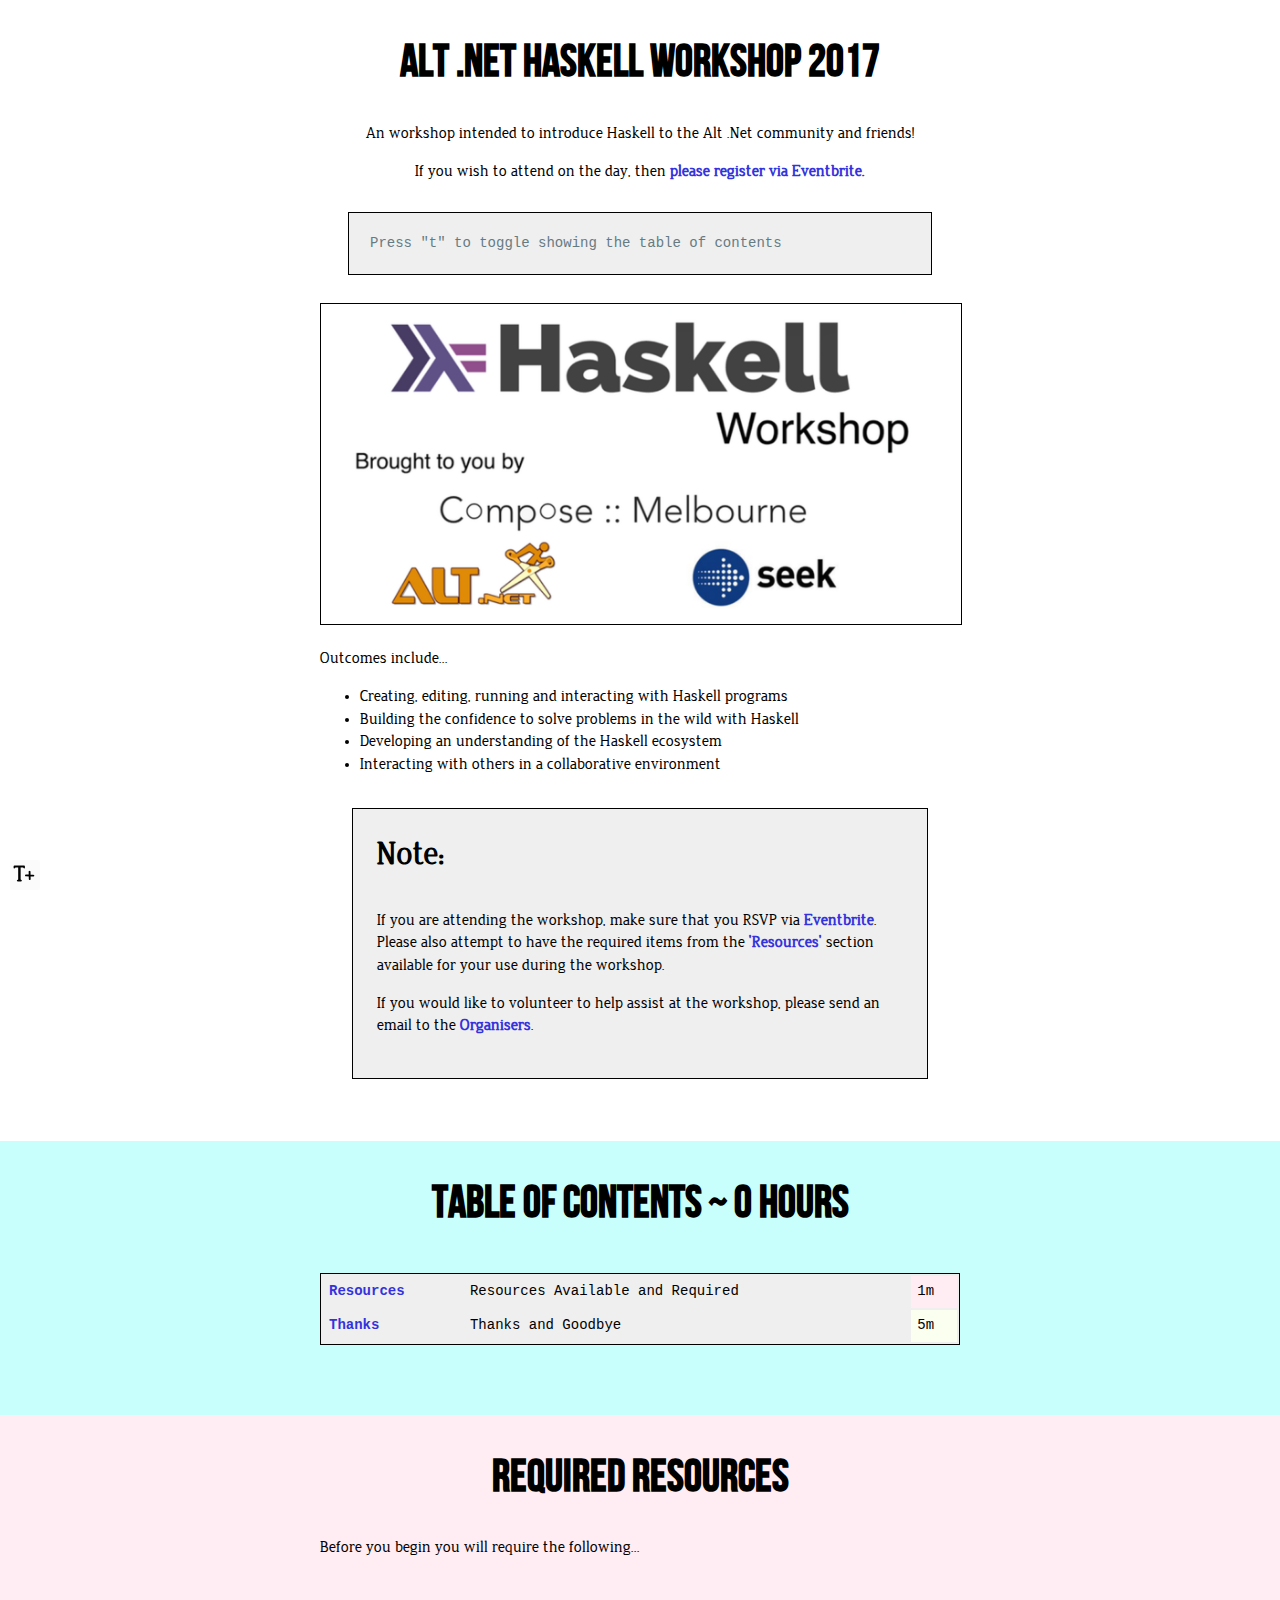
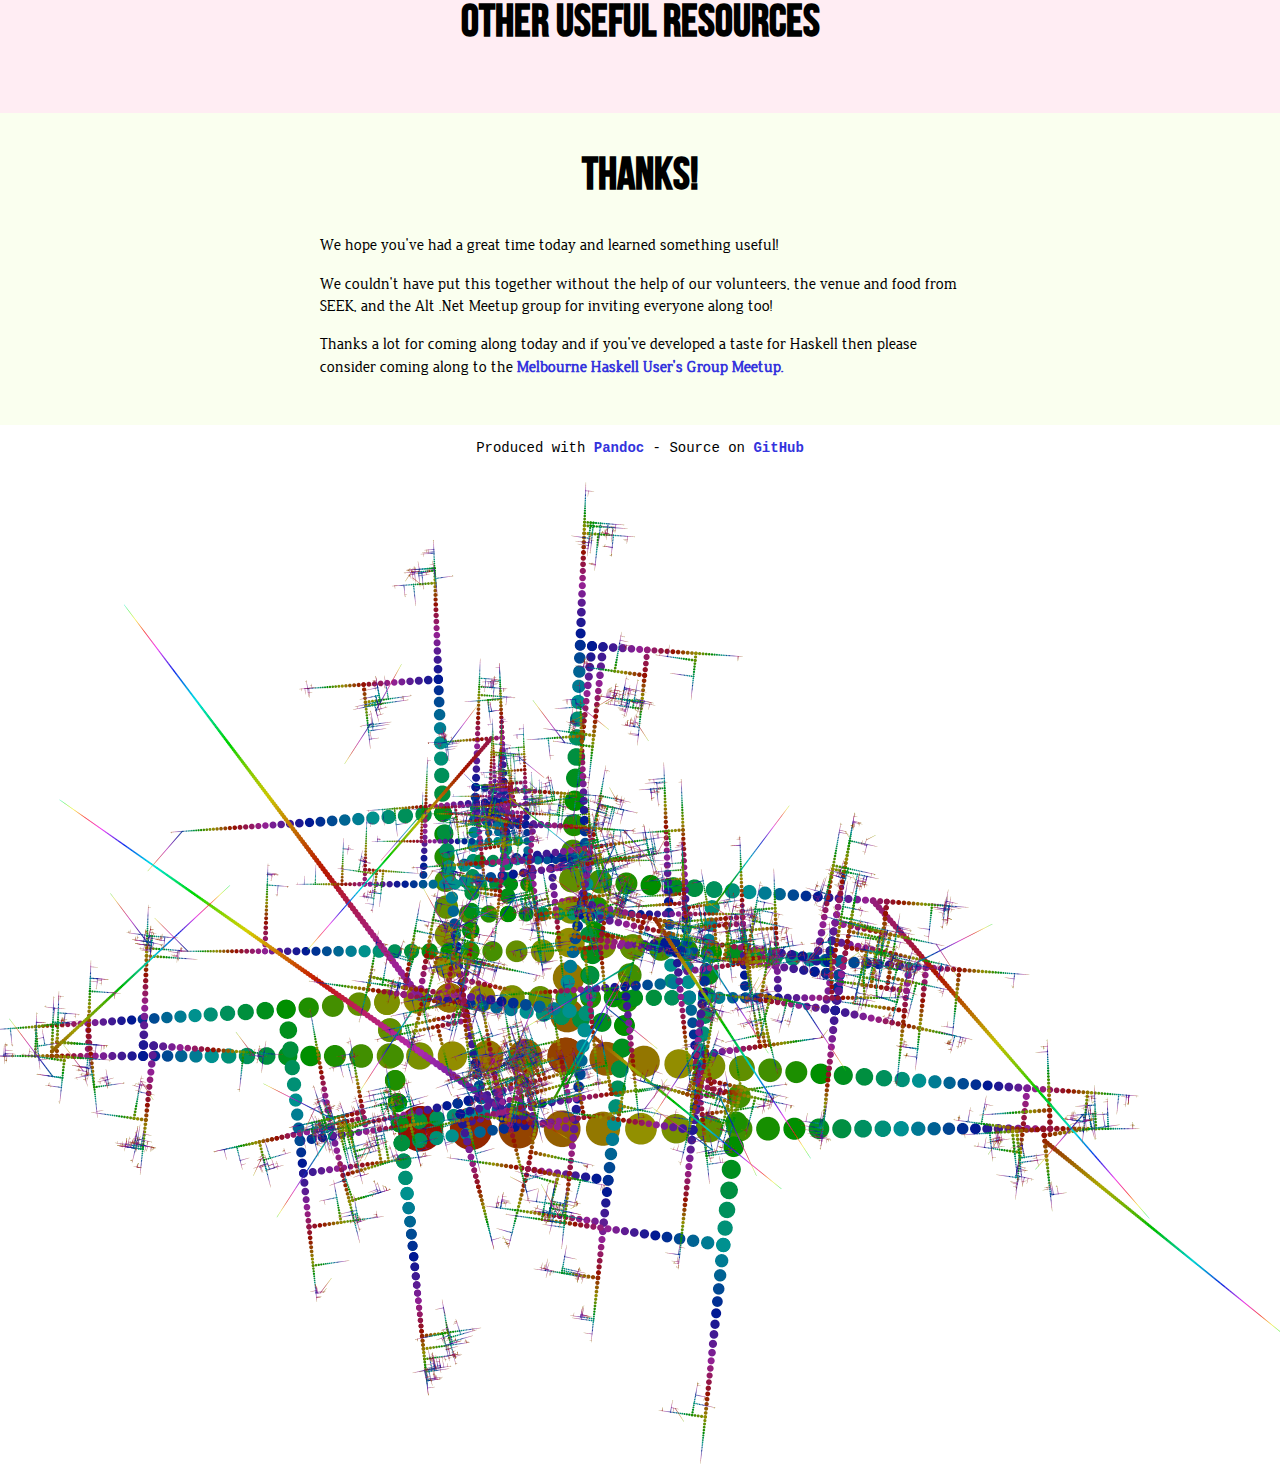
==== content/python_vala.html @ 765087a1 "draft of material; structure from altdotnet haskell workshop" ====
<!DOCTYPE HTML> <html> <head> <meta http-equiv="content-type" content="text/html; charset=utf-8"> <title>VALA Tech Camp - Introduction to Python</title> <style>.content{ max-width:640px;margin:auto;}h1{text-align:center;}hr{margin:3em;}body{ background:url("[data-uri]") center bottom no-repeat;padding:0 0 1000px 0;margin:0;}.todo{ color:red;font-weight:bold;background:black;}#content table{ background:#efefef;width:100%;}pre{ padding:1em;margin-left:1em;border-left:3px solid #888;background:#cecece;}pre[data-language]{ border-left:3px solid #87f;}pre.hidden{ display:none;}pre.instruction:before{ content:"Exercise - ";}*.nobefore:before{ display:none;}pre.instruction, pre.open{ background:#fff;border:1px solid black;color:black;}pre.answer{ display:none;background:#efe;border-left:3px solid green;}.center{ text-align:center;}a{ text-decoration:none;font-weight:bold;}table{ border:1px solid black;margin:40px auto;}td, th{ padding:6px;}img{ max-width:100%;}p code{ background:#fdf6e3;padding-left:5px;padding-right:5px;}.note{ border:1px solid black;padding:1.5em;margin:2em;background:#efefef;}.real:before{ content:"Getting Stuff Done!";text-align:center;}.note:before{ content:"Note:";}.content .notitle:before{ display:none;}.note:before, .real:before{ display:block;font-size:200%;margin-bottom:1em;}.real{ border:3px solid green;background:#afa;} #toc table tr:nth-child(50n + 0) td:last-child, .chapter:nth-child(50n + 2){ background:#c8fffd;}#toc table tr:nth-child(50n + 1) td:last-child, .chapter:nth-child(50n + 3){ background:#ffedf3;}#toc table tr:nth-child(50n + 2) td:last-child, .chapter:nth-child(50n + 4){ background:#faffef;}#toc table tr:nth-child(50n + 3) td:last-child, .chapter:nth-child(50n + 5){ background:#fadbf3;}#toc table tr:nth-child(50n + 4) td:last-child, .chapter:nth-child(50n + 6){ background:#efff8a;}#toc table tr:nth-child(50n + 5) td:last-child, .chapter:nth-child(50n + 7){ background:#f6f7ff;}#toc table tr:nth-child(50n + 6) td:last-child, .chapter:nth-child(50n + 8){ background:#dfeaff;}#toc table tr:nth-child(50n + 7) td:last-child, .chapter:nth-child(50n + 9){ background:#f6fbfb;}#toc table tr:nth-child(50n + 8) td:last-child, .chapter:nth-child(50n + 10){ background:#c4eff4;}#toc table tr:nth-child(50n + 9) td:last-child, .chapter:nth-child(50n + 11){ background:#f9efd7;}#toc table tr:nth-child(50n + 10) td:last-child, .chapter:nth-child(50n + 12){ background:#fef5f9;}#toc table tr:nth-child(50n + 11) td:last-child, .chapter:nth-child(50n + 13){ background:#efc9f4;}#toc table tr:nth-child(50n + 12) td:last-child, .chapter:nth-child(50n + 14){ background:#3fd3f6;}#toc table tr:nth-child(50n + 13) td:last-child, .chapter:nth-child(50n + 15){ background:#fafffb;}#toc table tr:nth-child(50n + 14) td:last-child, .chapter:nth-child(50n + 16){ background:#f6ffff;}#toc table tr:nth-child(50n + 15) td:last-child, .chapter:nth-child(50n + 17){ background:#cfffcf;}#toc table tr:nth-child(50n + 16) td:last-child, .chapter:nth-child(50n + 18){ background:#f8fcff;}#toc table tr:nth-child(50n + 17) td:last-child, .chapter:nth-child(50n + 19){ background:#cffaf3;}#toc table tr:nth-child(50n + 18) td:last-child, .chapter:nth-child(50n + 20){ background:#c7dfcb;}#toc table tr:nth-child(50n + 19) td:last-child, .chapter:nth-child(50n + 21){ background:#f8c3e7;}#toc table tr:nth-child(50n + 20) td:last-child, .chapter:nth-child(50n + 22){ background:#ffffc4;}#toc table tr:nth-child(50n + 21) td:last-child, .chapter:nth-child(50n + 23){ background:#3fffc4;}#toc table tr:nth-child(50n + 22) td:last-child, .chapter:nth-child(50n + 24){ background:#34e5f9;}#toc table tr:nth-child(50n + 23) td:last-child, .chapter:nth-child(50n + 25){ background:#3df535;}#toc table tr:nth-child(50n + 24) td:last-child, .chapter:nth-child(50n + 26){ background:#ffeefd;}#toc table tr:nth-child(50n + 25) td:last-child, .chapter:nth-child(50n + 27){ background:#fbfbf8;}#toc table tr:nth-child(50n + 26) td:last-child, .chapter:nth-child(50n + 28){ background:#ebefcb;}#toc table tr:nth-child(50n + 27) td:last-child, .chapter:nth-child(50n + 29){ background:#e6f83f;}#toc table tr:nth-child(50n + 28) td:last-child, .chapter:nth-child(50n + 30){ background:#cfe7ee;}#toc table tr:nth-child(50n + 29) td:last-child, .chapter:nth-child(50n + 31){ background:#e7dfff;}#toc table tr:nth-child(50n + 30) td:last-child, .chapter:nth-child(50n + 32){ background:#d839f4;}#toc table tr:nth-child(50n + 31) td:last-child, .chapter:nth-child(50n + 33){ background:#fccddf;}#toc table tr:nth-child(50n + 32) td:last-child, .chapter:nth-child(50n + 34){ background:#f4e4ff;}#toc table tr:nth-child(50n + 33) td:last-child, .chapter:nth-child(50n + 35){ background:#ea3ffc;}#toc table tr:nth-child(50n + 34) td:last-child, .chapter:nth-child(50n + 36){ background:#3f39f9;}#toc table tr:nth-child(50n + 35) td:last-child, .chapter:nth-child(50n + 37){ background:#ee373f;}#toc table tr:nth-child(50n + 36) td:last-child, .chapter:nth-child(50n + 38){ background:#d7cfcf;}#toc table tr:nth-child(50n + 37) td:last-child, .chapter:nth-child(50n + 39){ background:#c3cdfe;}#toc table tr:nth-child(50n + 38) td:last-child, .chapter:nth-child(50n + 40){ background:#faf7ff;}#toc table tr:nth-child(50n + 39) td:last-child, .chapter:nth-child(50n + 41){ background:#f7e8fd;}#toc table tr:nth-child(50n + 40) td:last-child, .chapter:nth-child(50n + 42){ background:#effcde;}#toc table tr:nth-child(50n + 41) td:last-child, .chapter:nth-child(50n + 43){ background:#ffdfff;}#toc table tr:nth-child(50n + 42) td:last-child, .chapter:nth-child(50n + 44){ background:#fec3cf;}#toc table tr:nth-child(50n + 43) td:last-child, .chapter:nth-child(50n + 45){ background:#e7cf3a;}#toc table tr:nth-child(50n + 44) td:last-child, .chapter:nth-child(50n + 46){ background:#ddeffd;}#toc table tr:nth-child(50n + 45) td:last-child, .chapter:nth-child(50n + 47){ background:#eff93f;}#toc table tr:nth-child(50n + 46) td:last-child, .chapter:nth-child(50n + 48){ background:#f8fffe;}#toc table tr:nth-child(50n + 47) td:last-child, .chapter:nth-child(50n + 49){ background:#c7cff7;}#toc table tr:nth-child(50n + 48) td:last-child, .chapter:nth-child(50n + 50){ background:#dffeeb;}#toc table tr:nth-child(50n + 49) td:last-child, .chapter:nth-child(50n + 51){ background:#eaf43b;}#toc table tr:nth-child(50n + 50) td:last-child, .chapter:nth-child(50n + 52){ background:#3effcf;}.chapter{ overflow:hidden;padding-bottom:30px;}.chapter hr:first-child{ display:none;}#content > hr{ display:none;} img{ background:white;padding:20px;border:1px solid black;}.nopad img{ padding:0px;}</style> <style> #expand-content, #expand-toc{ position:fixed;z-index:100;bottom:10px;left:10px;width:30px;height:30px;background:red;padding:0;cursor:pointer;background:rgba(250,250,250,0.8) url("[data-uri]");border-radius:2px;text-indent:-500em;background-position:15px 15px;}#expand-toc{ left:10px;text-indent:4px;background-image:none;font-size:22px;font-weight:bold;}#expand-toc::before{ content:" T+";}body.floating-toc #expand-toc::before{ content:" T-";}body.small #expand-content{ background-position:0px 0px;}#floating-toc{ display:none;position:fixed;margin:0;top:0;left:0;width:100%;text-align:center;border-bottom:1px solid black;background:white;}#floating-toc table{ display:block;padding:4px 30px;margin:0;border:0;}#floating-toc table *{ font-size:11px;display:inline;} #floating-toc td:nth-child(2), #floating-toc td:nth-child(3){ display:none;}body.floating-toc #floating-toc{ display:block;}body.floating-toc .chapter:first-child{ padding-top:50px;}h1:before{ display:block;content:"";height:70px;margin:-70px 0 0;}</style> <style>html, body{ text-rendering:optimizeLegibility;-webkit-font-smoothing:antialiased;}@font-face{ font-family:'bebasneue';src:url("[data-uri]");src:url("[data-uri]") format('embedded-opentype'), url("[data-uri]") format('woff'), url("[data-uri]") format('truetype'), url("data:image/svg+xml;utf8,%3Csvg xmlns=%22http://www.w3.org/2000/svg%22/%3E") format('svg');font-weight:normal;font-style:normal;}@font-face{ font-family:'jura';src:url("[data-uri]");src:url("[data-uri]") format('embedded-opentype'), url("[data-uri]") format('woff'), url("[data-uri]") format('truetype'), url("data:image/svg+xml;utf8,%3Csvg xmlns=%22http://www.w3.org/2000/svg%22/%3E") format('svg');font-weight:normal;font-style:normal;}h1{ font-size:2.8em;}h2{ font-size:1.8em;}h3{ font-size:1.3em;}h1, h1 *, h2, h2 *{ font-family:bebasneue;}*:before{ font-weight:bold;}*{ font-family:jura;line-height:1.4;}.footer, .footer *, pre, pre *, code, code *, table, table *{ font-family:'Monaco', courier, monospace;font-size:14px;}a{ color:#33d;}p code{ white-space:nowrap;}</style> <style> pre{ background:#fdf6e3; word-wrap:break-word;margin:0px;padding:10px;color:#657b83; font-size:14px;margin-bottom:20px;}pre, code{ font-family:'Monaco', courier, monospace;}pre .comment{ color:#93a1a1; }pre .constant{ color:#657b83; }pre .constant.language{ color:#268bd2; }pre .constant.regexp{ color:#2aa198; }pre .storage{ color:#268bd2; }pre .string, pre .comment.docstring{ color:#2aa198; }pre .support.tag.script, pre .support.tag.style{ color:#2aa198; }pre .string.regexp{ color:#2aa198; }pre .string.regexp.open, pre .string.regexp.close{ color:#2aa198; }pre .keyword, pre .selector{ color:#859900; }pre .inherited-class{ font-style:italic;}pre .entity{ color:#b58900; }pre .support, *[data-language="c"] .function.call{ color:#859900; }pre .support.method{ color:#657b83; }pre .support.property{ color:#657b83; }pre .variable.global, pre .variable.class, pre .variable.instance{ color:#657b83; }</style> </head> <body class=""> <div id="content"> <div class="chapter"> <div class="content"> <h1 id="alt-.net-haskell-workshop-2017">Alt .Net Haskell Workshop 2017</h1> <div class="center important"> <p>An workshop intended to introduce Haskell to the Alt .Net community and friends!</p> <p>If you wish to attend on the day, then <a href="https://www.eventbrite.com/e/haskell-workshop-tickets-31769054096">please register via Eventbrite.</a></p> </div> <div class="important"> <pre class="note notitle"><code>Press &quot;t&quot; to toggle showing the table of contents</code></pre> </div> <div class="center nopad"> <img src="[data-uri]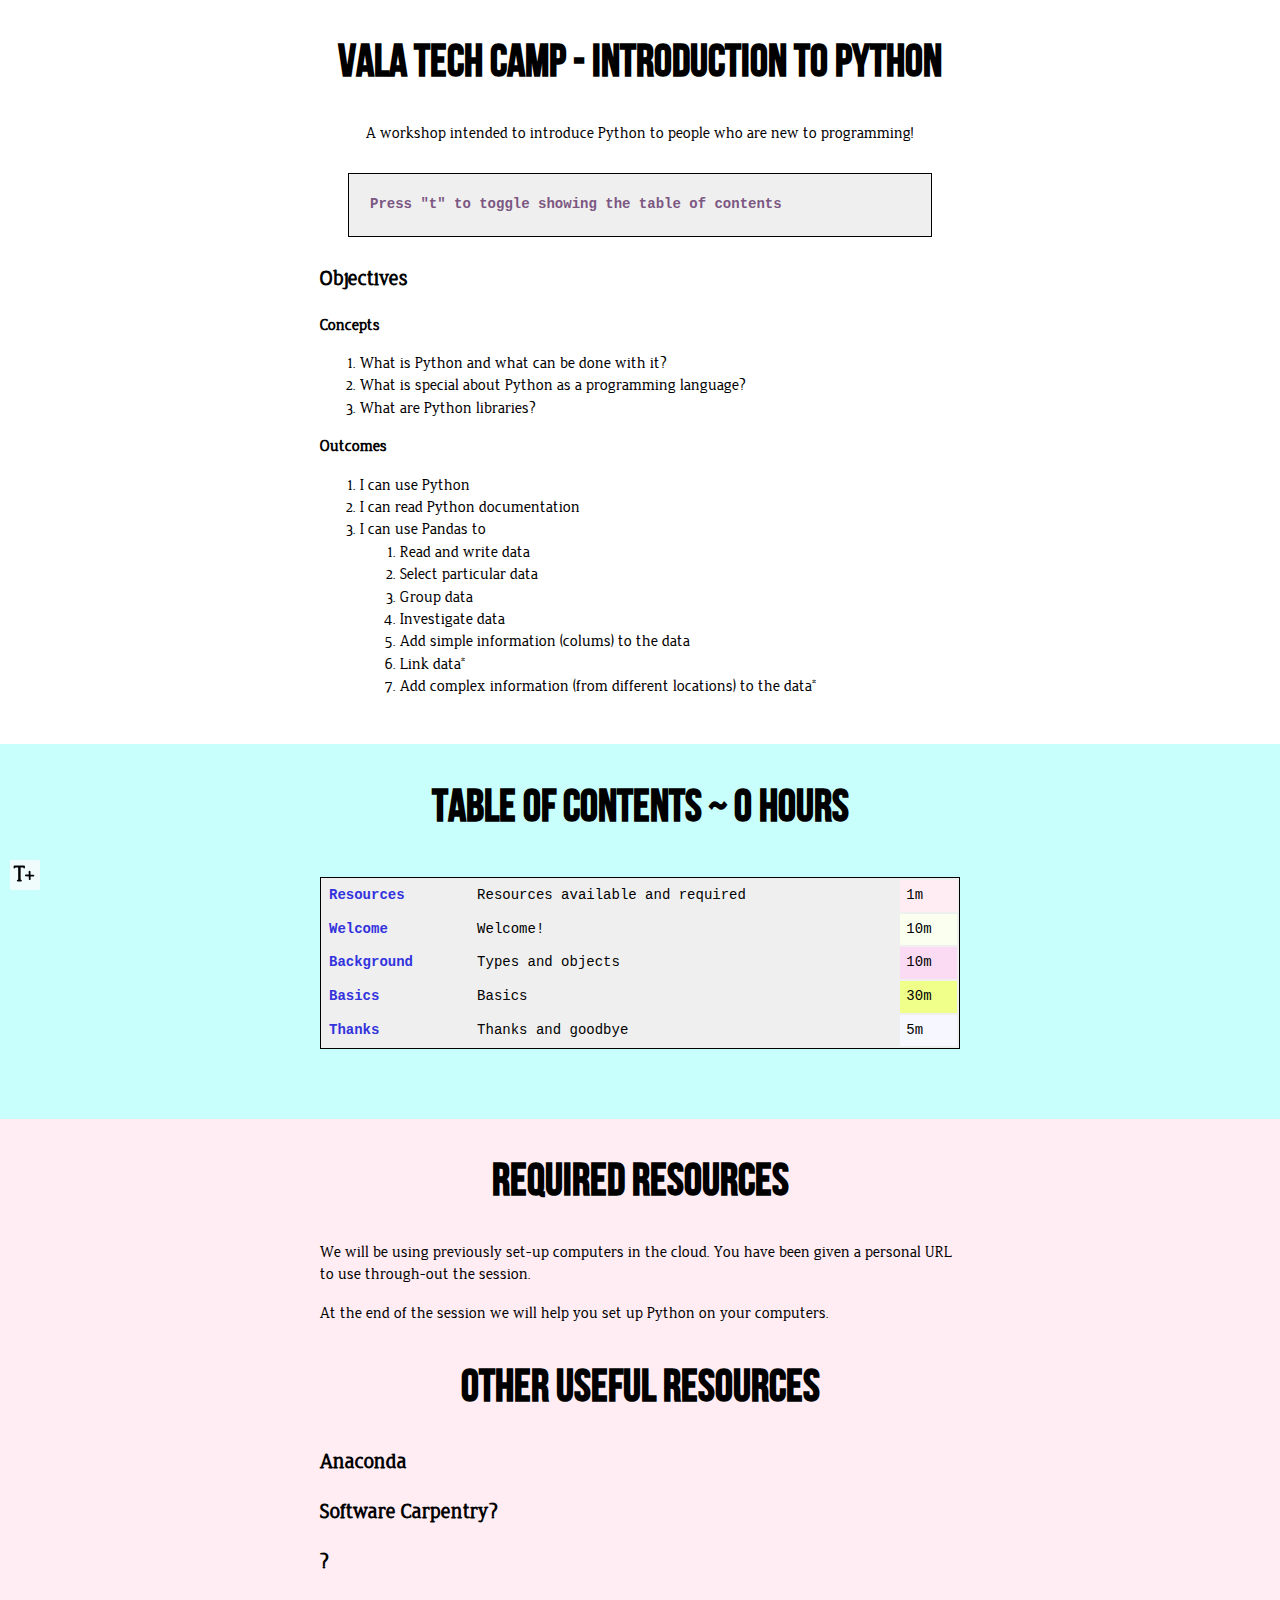
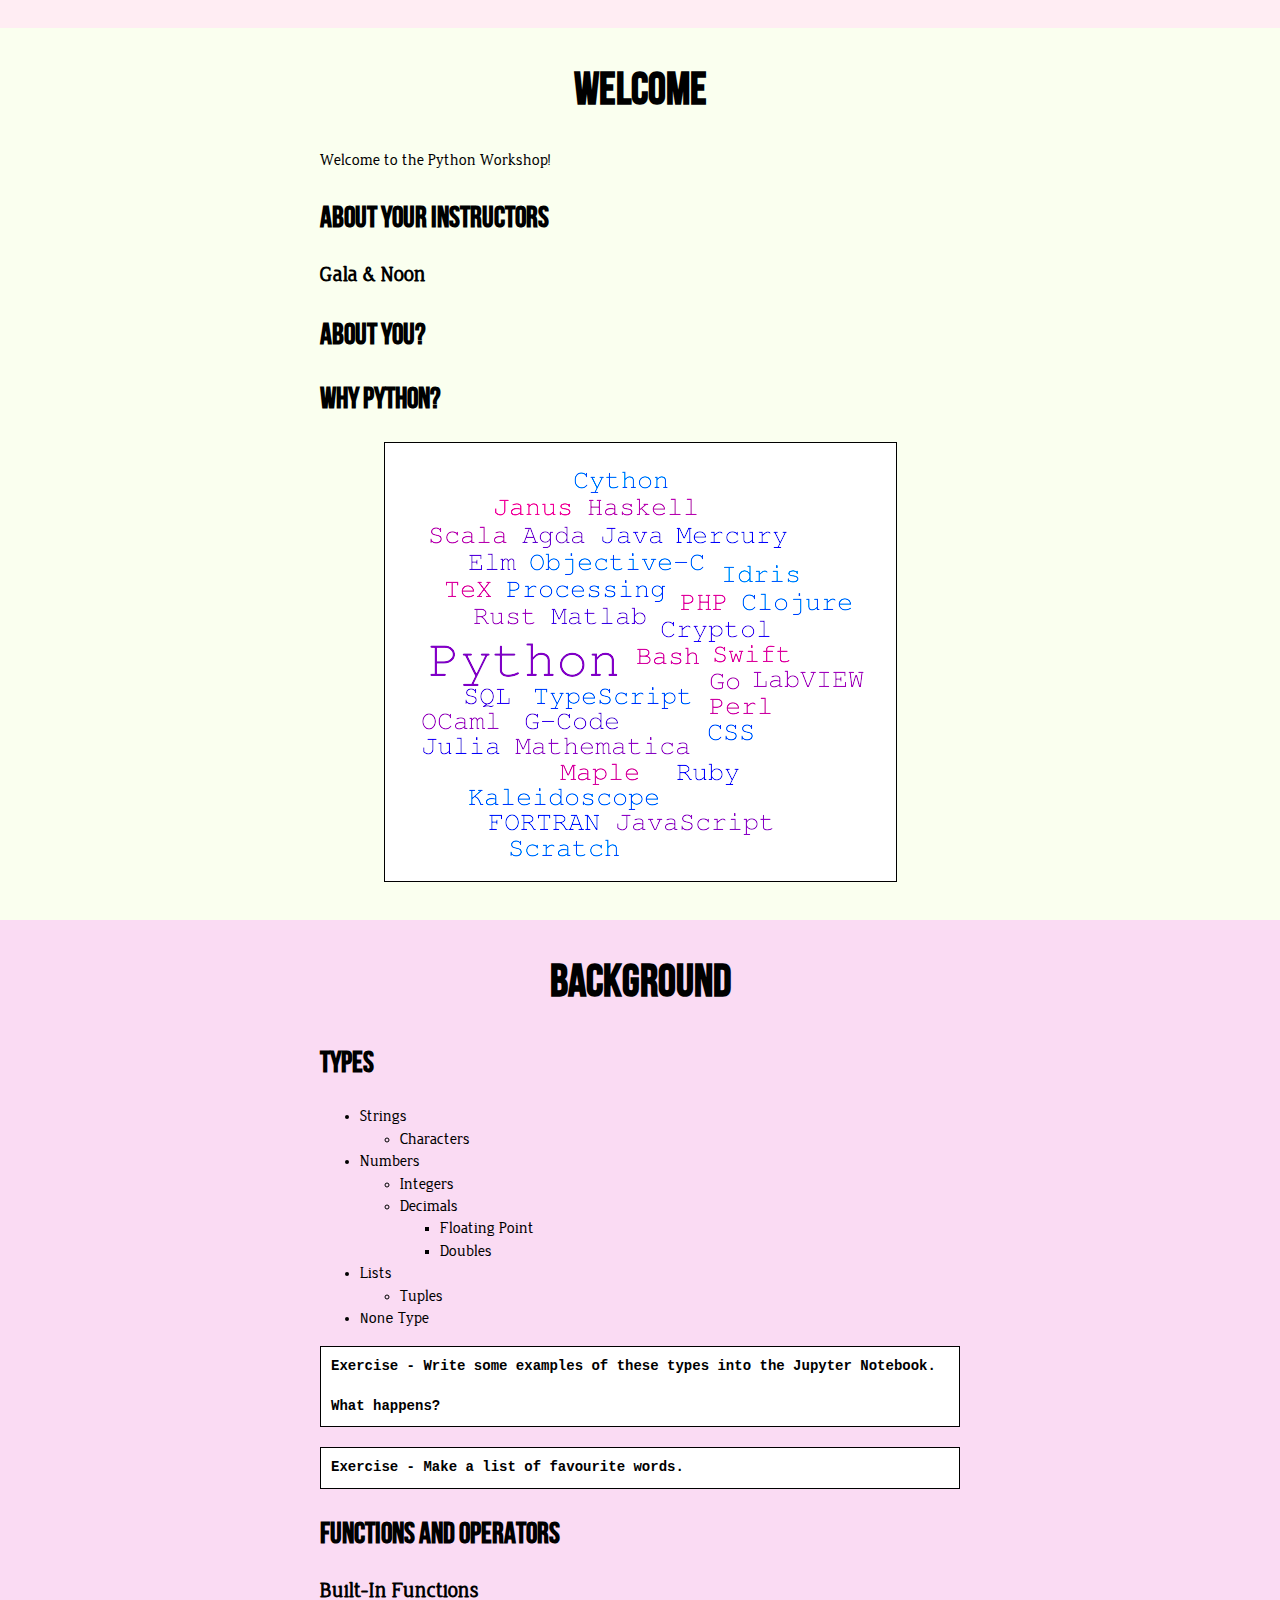
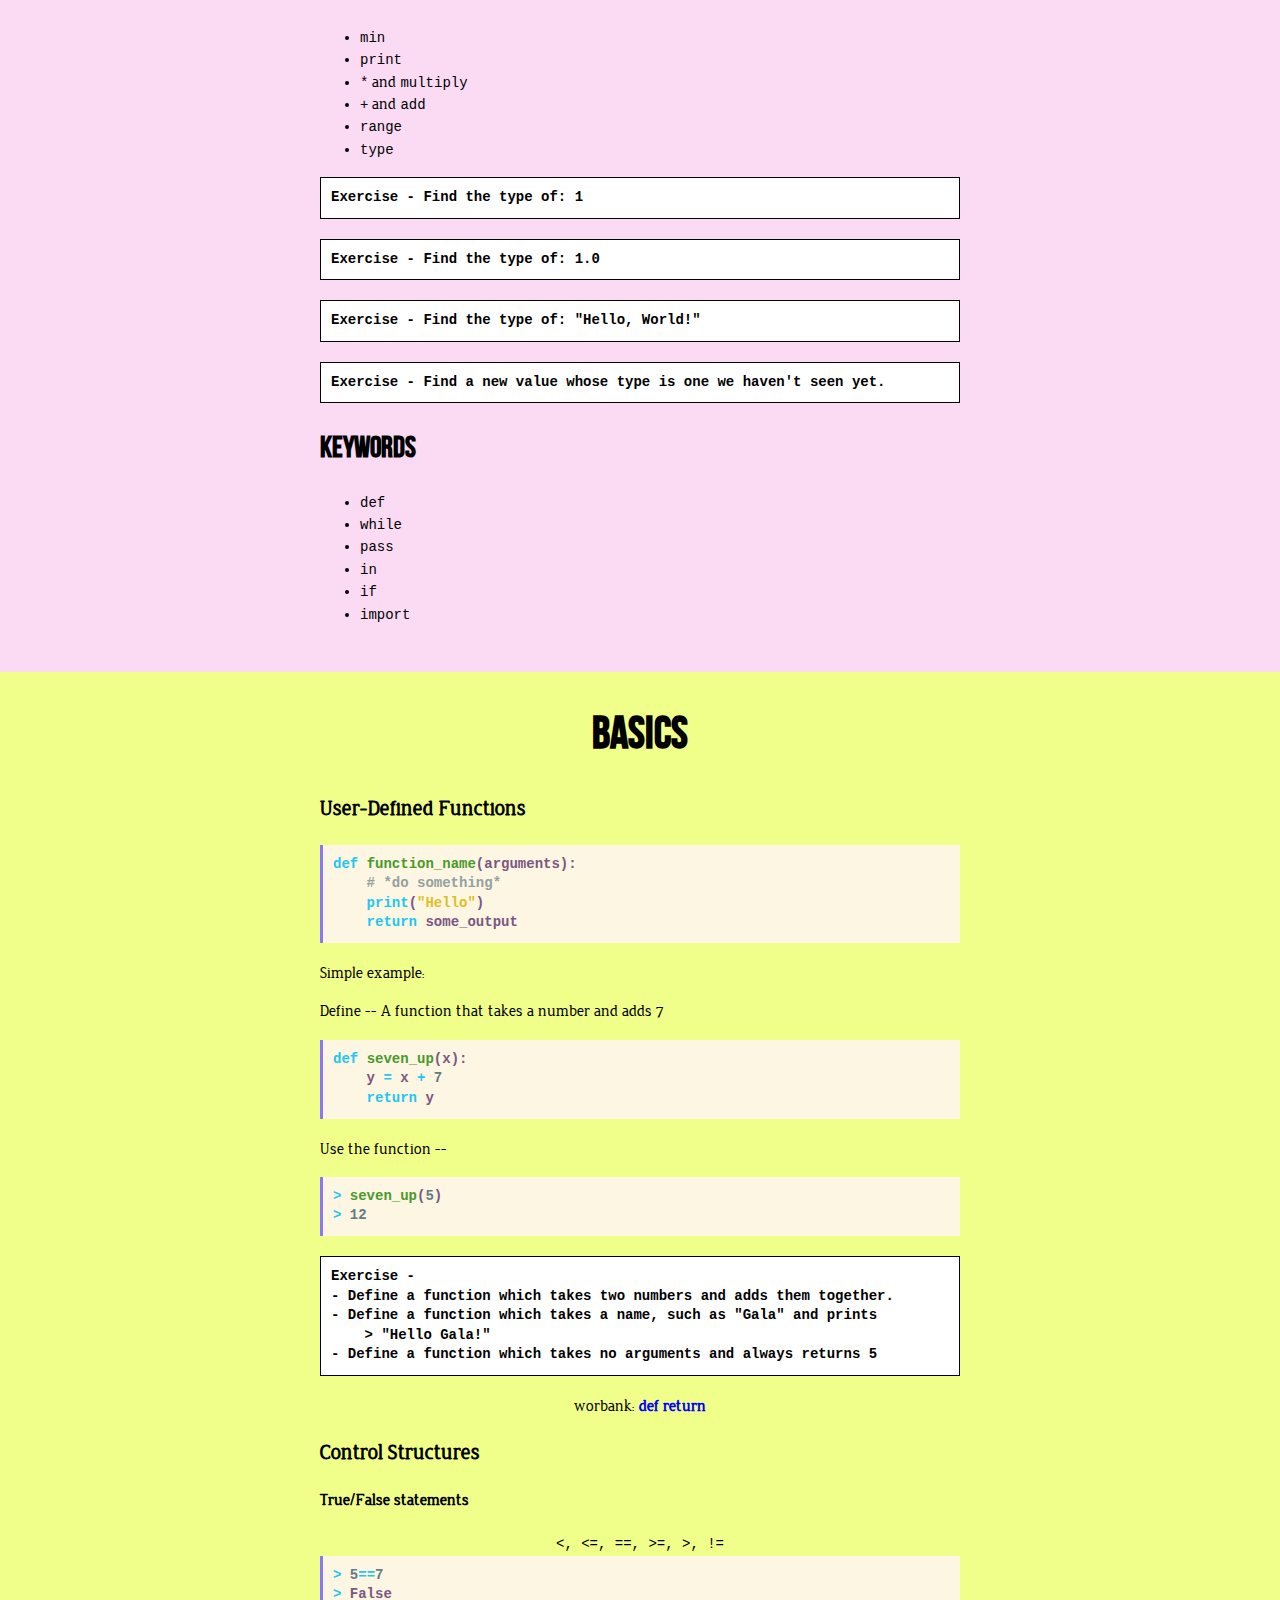
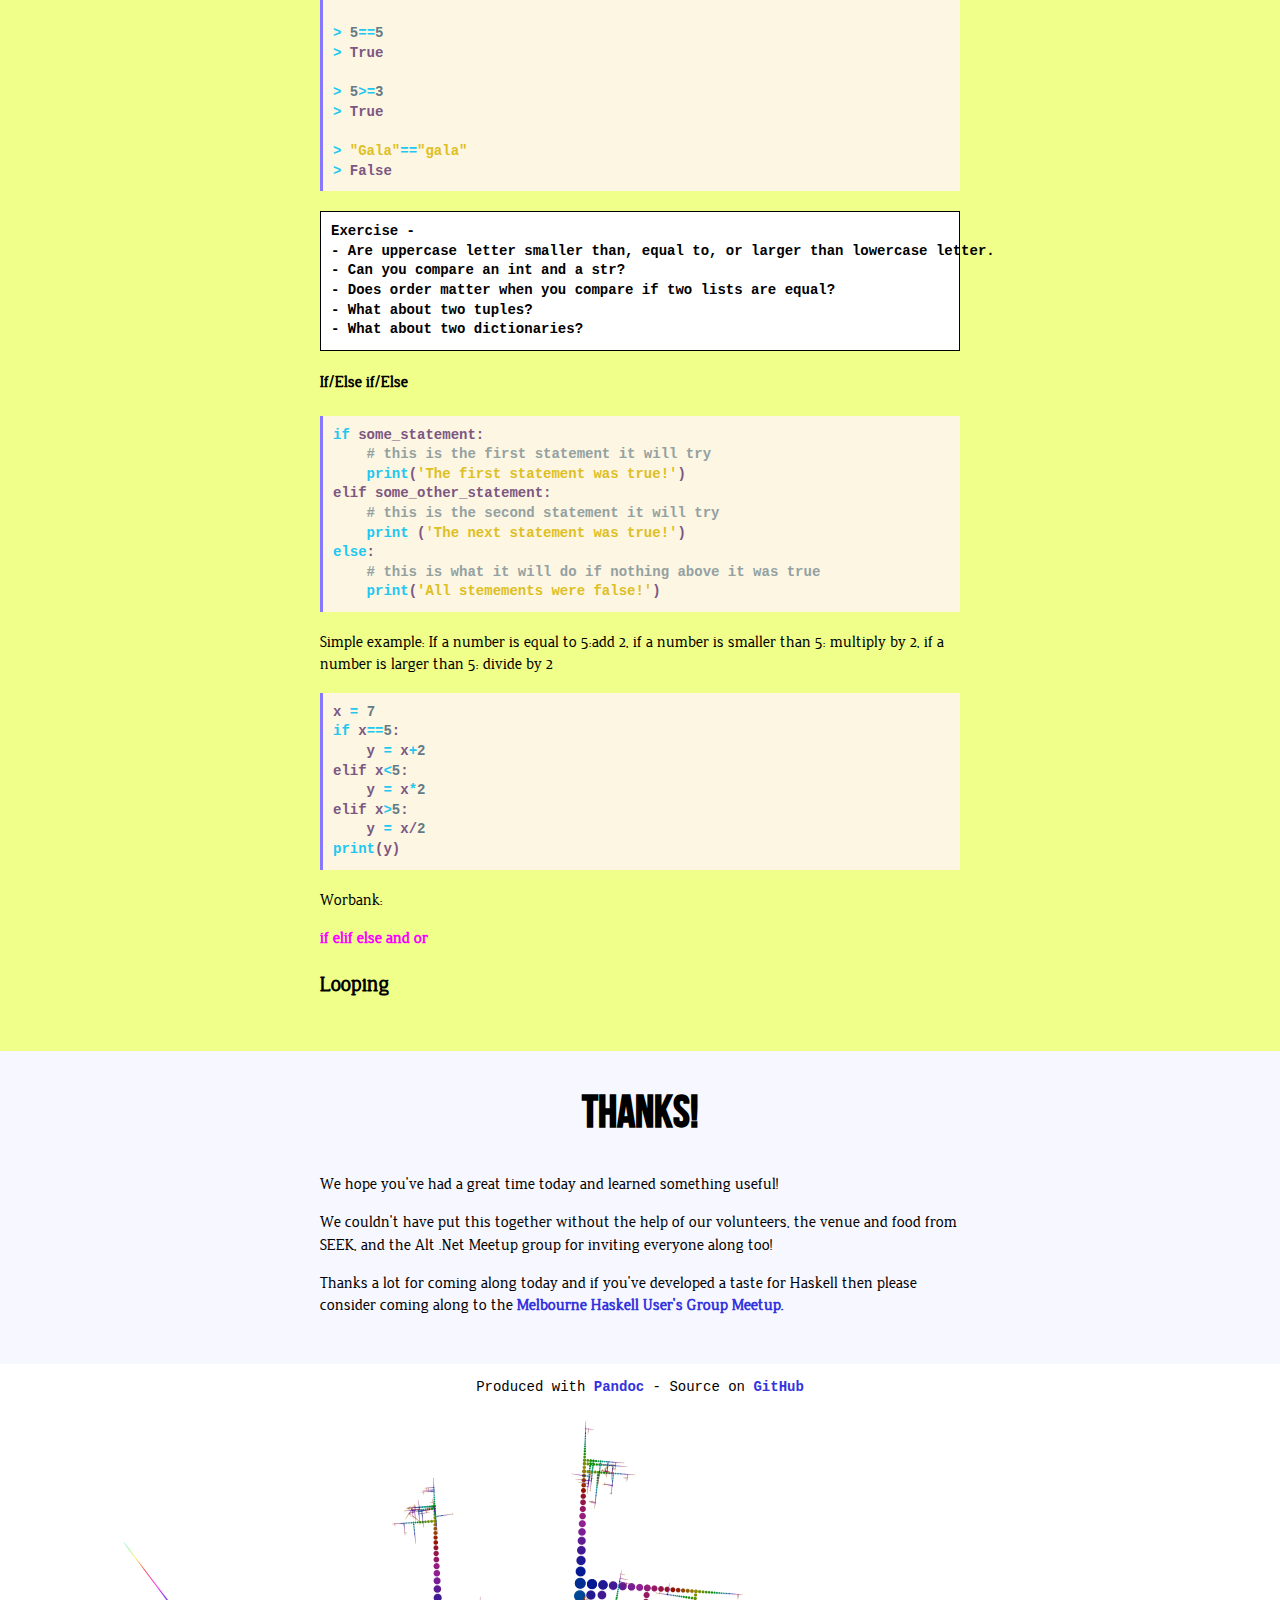
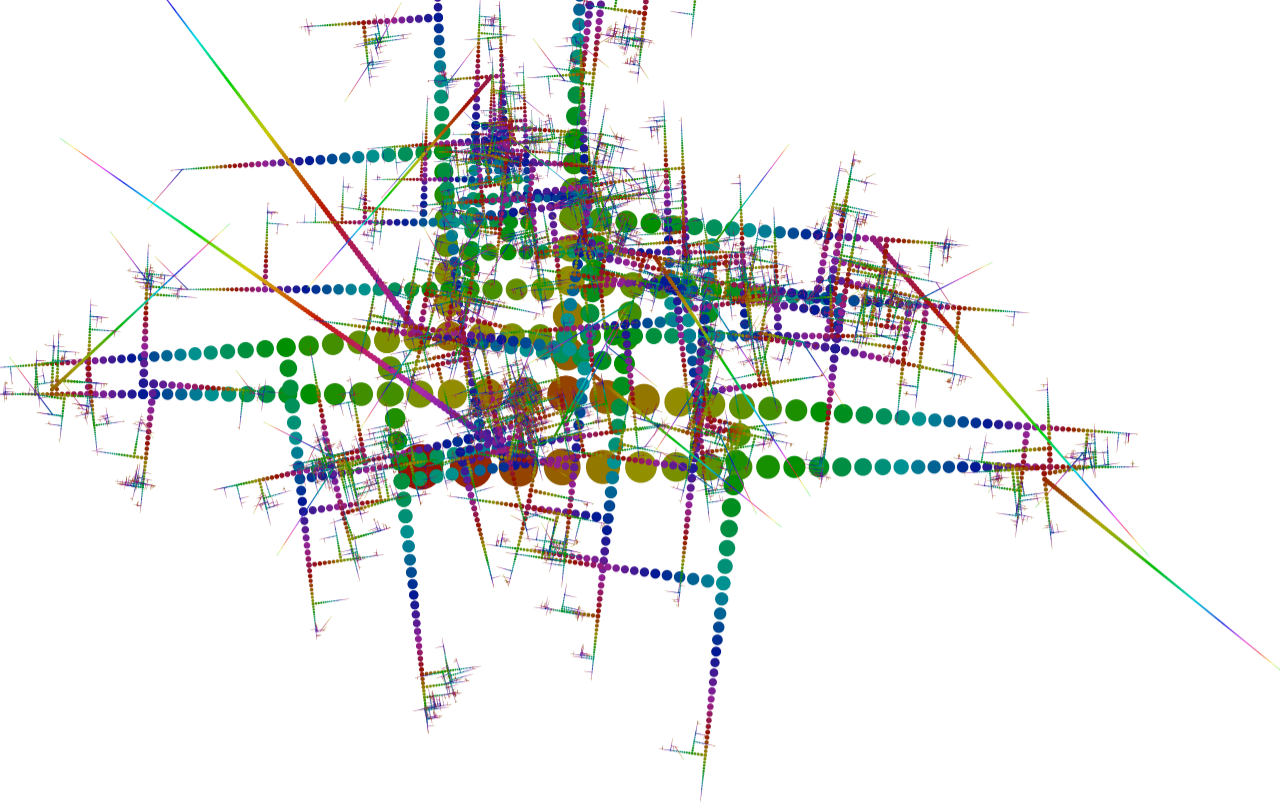
